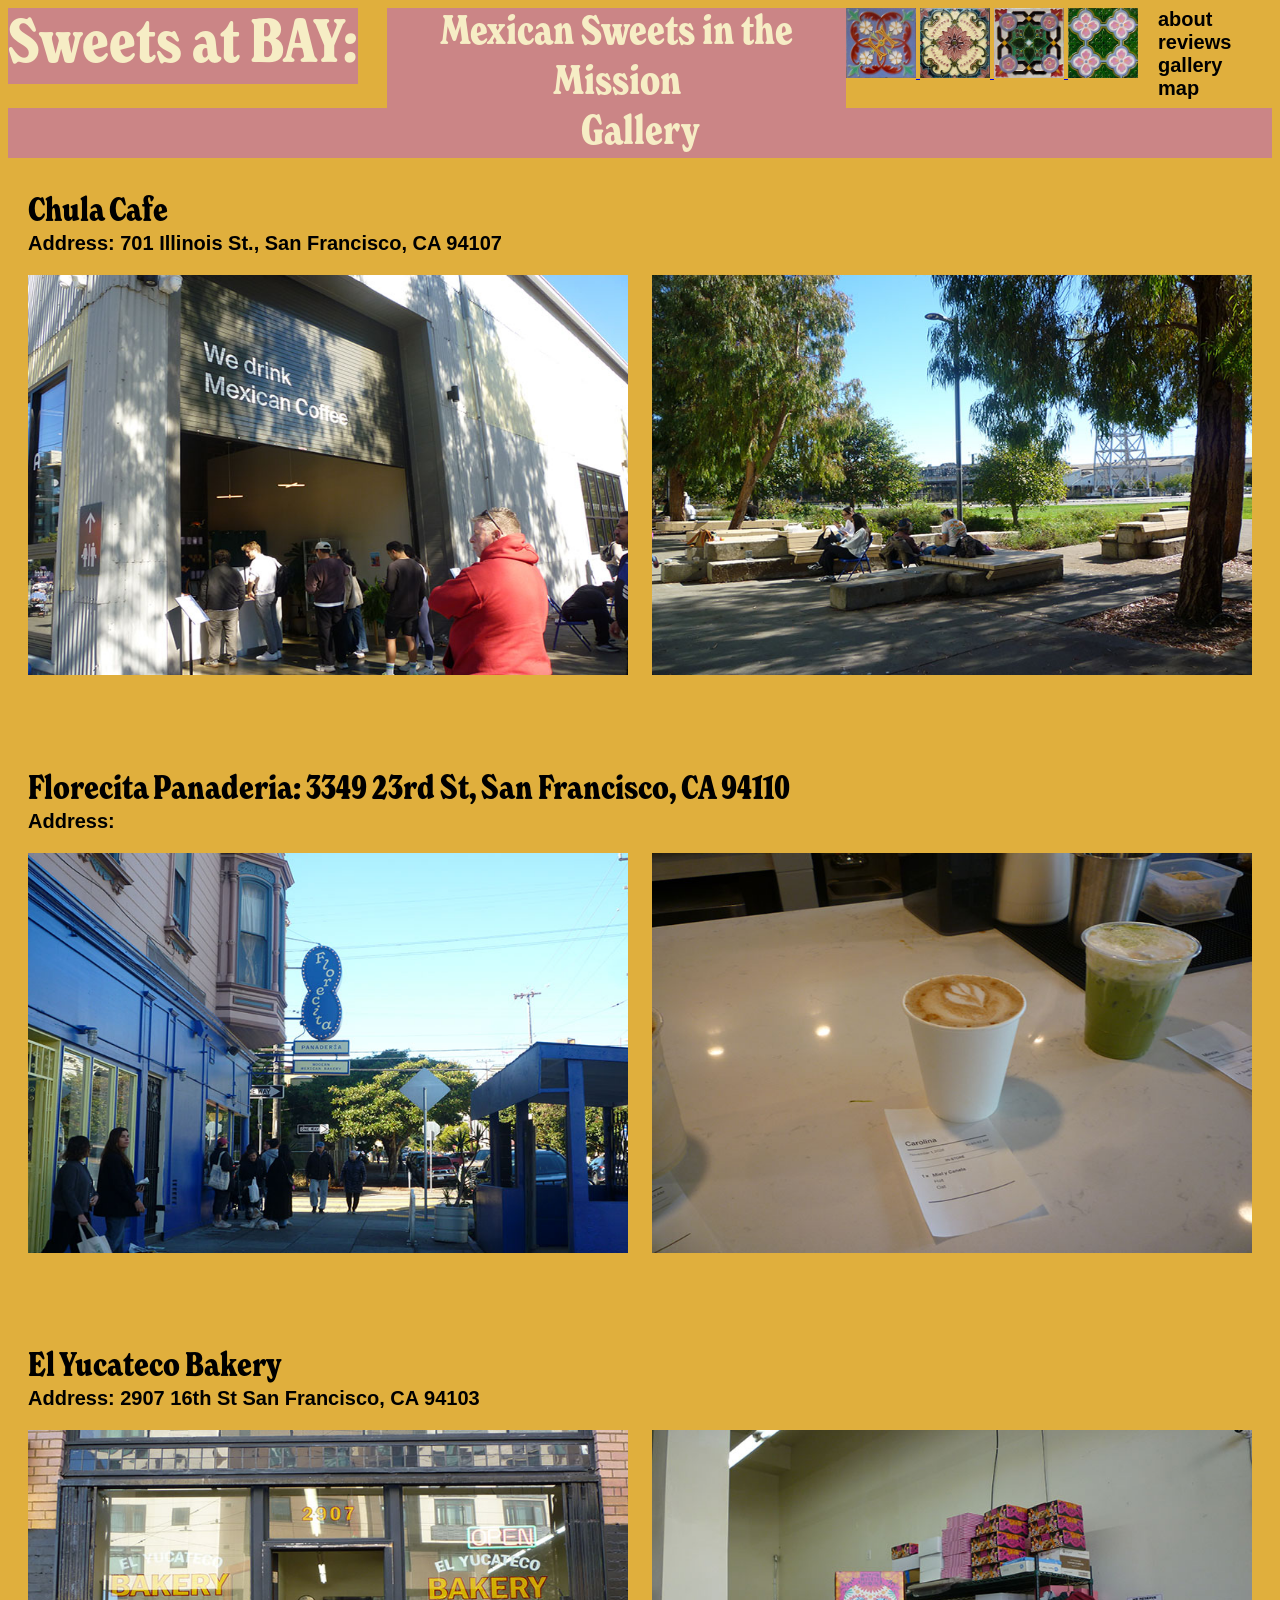
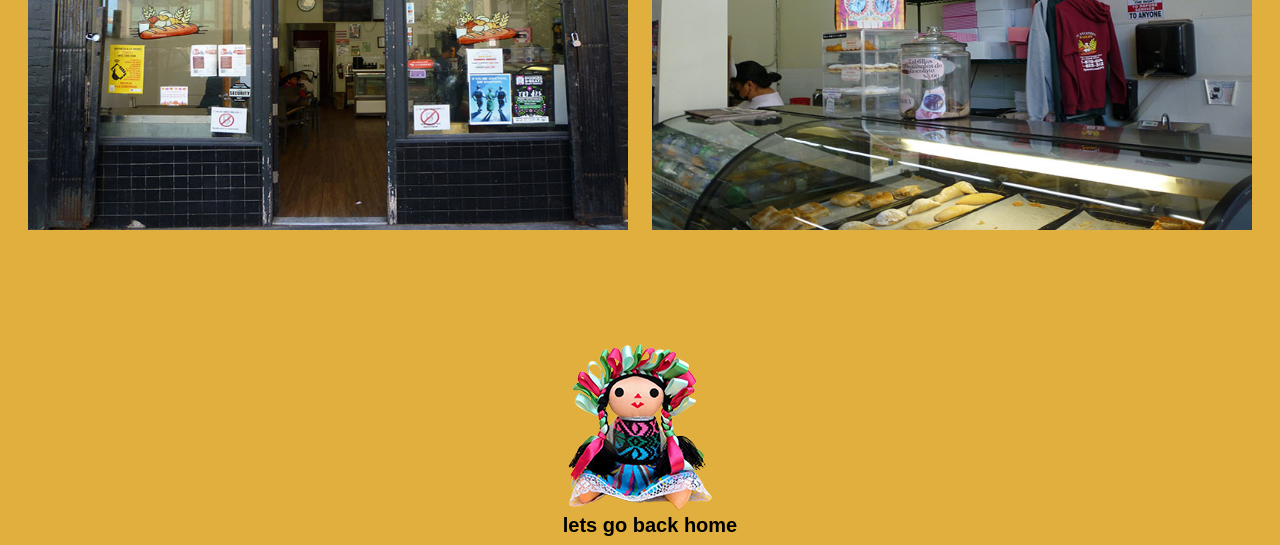
==== gallery.html @ a7af21f1 "first commit" ====
<!DOCTYPE html>
<html lang="en">
<head>
    <meta charset="UTF-8">
    <meta name="viewport" content="width=device-width, initial-scale=1.0">
    <title>Document</title>
    <link rel="stylesheet" href="css/style.css">
</head>

<header id="header-banner">
  <section id="left-column">
  <h5 id="headline-1">Sweets at BAY:</h5>
  </section>

  <section id="middle-column">
  <h6 id="headline-2">Mexican Sweets in the Mission</h6>
  </section>

  <section id="right-column">
  <a href="index.html">
    <img src="img/about.png" alt="tile for about" width="70" height="70">
  </a>
  <a href="reviews.html">
    <img src="img/reviews.png" alt="tile for reviews" width="70" height="70">
  </a>
  <a href="gallery.html">
    <img src="img/gallery.png" alt="tile for gallery" width="70" height="70">
  </a>
  <a href="map.html">
    <img src="img/map.png" alt="tile for map" width="70" height="70">
  </a>
  </section>
  
  <section id="right-column">
  <h4>about</h4>
  <h4>reviews</h4>
  <h4>gallery</h4>
  <h4>map</h4>
</section>
</header>

<h5>Gallery</h5>


<body>
  <h3>Chula Cafe</h3>
  <h4>Address: 701 Illinois St., San Francisco, CA 94107</h4>
    <div class="scroll-container">
  <img src="img/chula3.jpg" alt="concha and hot choco" width="600" height="400">
  <img src="img/chula2.jpg" alt="exterior" width="600" height="400">
  <img src="img/chula1.jpg" alt="storefront" width="600" height="400">
  <img src="img/chula4.jpg" alt="pastry case" width="600" height="400">
  <img src="img/chula5.jpg" alt="side exterior" width="600" height="400">
</div>
<br>
<br>
<h3>Florecita Panaderia: 3349 23rd St, San Francisco, CA 94110</h3>
<h4>Address: </h4>
<div class="scroll-container">
  <img src="img/flor3.jpg" alt="concha display case" width="600" height="400">
  <img src="img/flor2.jpg" alt="latte" width="600" height="400">
  <img src="img/flor1.jpg" alt="storefront" width="600" height="400">
  <img src="img/flor4.jpg" alt="communal interior" width="600" height="400">
  <img src="img/flor5.jpg" alt="entrance interior" width="600" height="400">
</div>
<br>
<br>
<h3>El Yucateco Bakery</h3>
<h4>Address: 2907 16th St San Francisco, CA 94103</h4>
<div class="scroll-container">
  <img src="img/yuca3.jpg" alt="concha and hot choco" width="600" height="400">
  <img src="img/yuca2.jpg" alt="exterior" width="600" height="400">
  <img src="img/yuca1.jpg" alt="storefront" width="600" height="400">
  <img src="img/yuca4.jpg" alt="pastry case" width="600" height="400">
  <img src="img/yuca5.jpg" alt="side exterior" width="600" height="400">
</div>
<br>
<br>
<br>
<br>
<br>
<footer>
<a href="index.html">
    <img src="img/lele.png" alt="icon for homepage">
  </a>
  <h4>lets go back home</h4>
  </footer>

</body>
</html>
---- css/style.css ----
@font-face {
  font-family: New Spirit;
  src: url(new-spirit-bold-condensed-wisabo/New\ Spirit\ Bold\ Condensed.otf); /* url of the font */
}

.geologica-uniquifier {
  font-family: "Geologica", sans-serif;
  font-optical-sizing: auto;
  font-weight: weight;
  font-style: normal;
}

h2 {
  background-color: #CB8586;
  text-align: center;
  font-family: New Spirit;
  color: #F6EDC5;
  font-size: 90pt;
  margin-bottom: 0px;
}

h1 {
  text-align: center;
  font-family: New Spirit;
  color: #F6EDC5;
  font-size: 64pt;
}
body {
  background-color: #E0AF3D;
}

nav {
  display: flex;
  justify-content: space-around;
  margin-bottom: 0px;
}
div.scroll-container {
  background-color: #E0AF3D;
  overflow: auto;
  white-space: nowrap;
  padding: 10px;
  margin-top: 0;
}

div.scroll-container img {
  padding: 10px;
}

h3 {
  font-size: 25pt;
  font-family: New Spirit;
  margin-bottom: 0;
  padding-left: 20px;
}

h4 {
  font-size: 15pt;
  font-family: "Geologica", sans-serif;
  margin-top: 0;
  margin-bottom: 0;
  padding-left: 20px;
}

h5 {
  background-color: #CB8586;
  text-align: center;
  font-family: New Spirit;
  color: #F6EDC5;
  font-size: 30pt;
  margin: 0px;
}

p {
  font-size: 15pt;
  font-family: "Geologica", sans-serif;
  margin-bottom: 0;
  padding-left: 20px;
}

footer {
  text-align: center;
}

#headline-1 {
  background-color: #CB8586;
  font-family: New Spirit;
  color: #F6EDC5;
  font-size: 45pt;
  margin: 0px;
  margin-right: 0%;
}

#headline-2 {
  background-color: #CB8586;
  font-family: New Spirit;
  color: #F6EDC5;
  font-size: 30pt;
  margin: 0px;
  margin-left: 6%;
  text-align: center;
}

#header-banner {
  display: flex;
  margin: 0;
}


.categories {
  margin-bottom: 100px;
}

img {
  align-items: center;
}
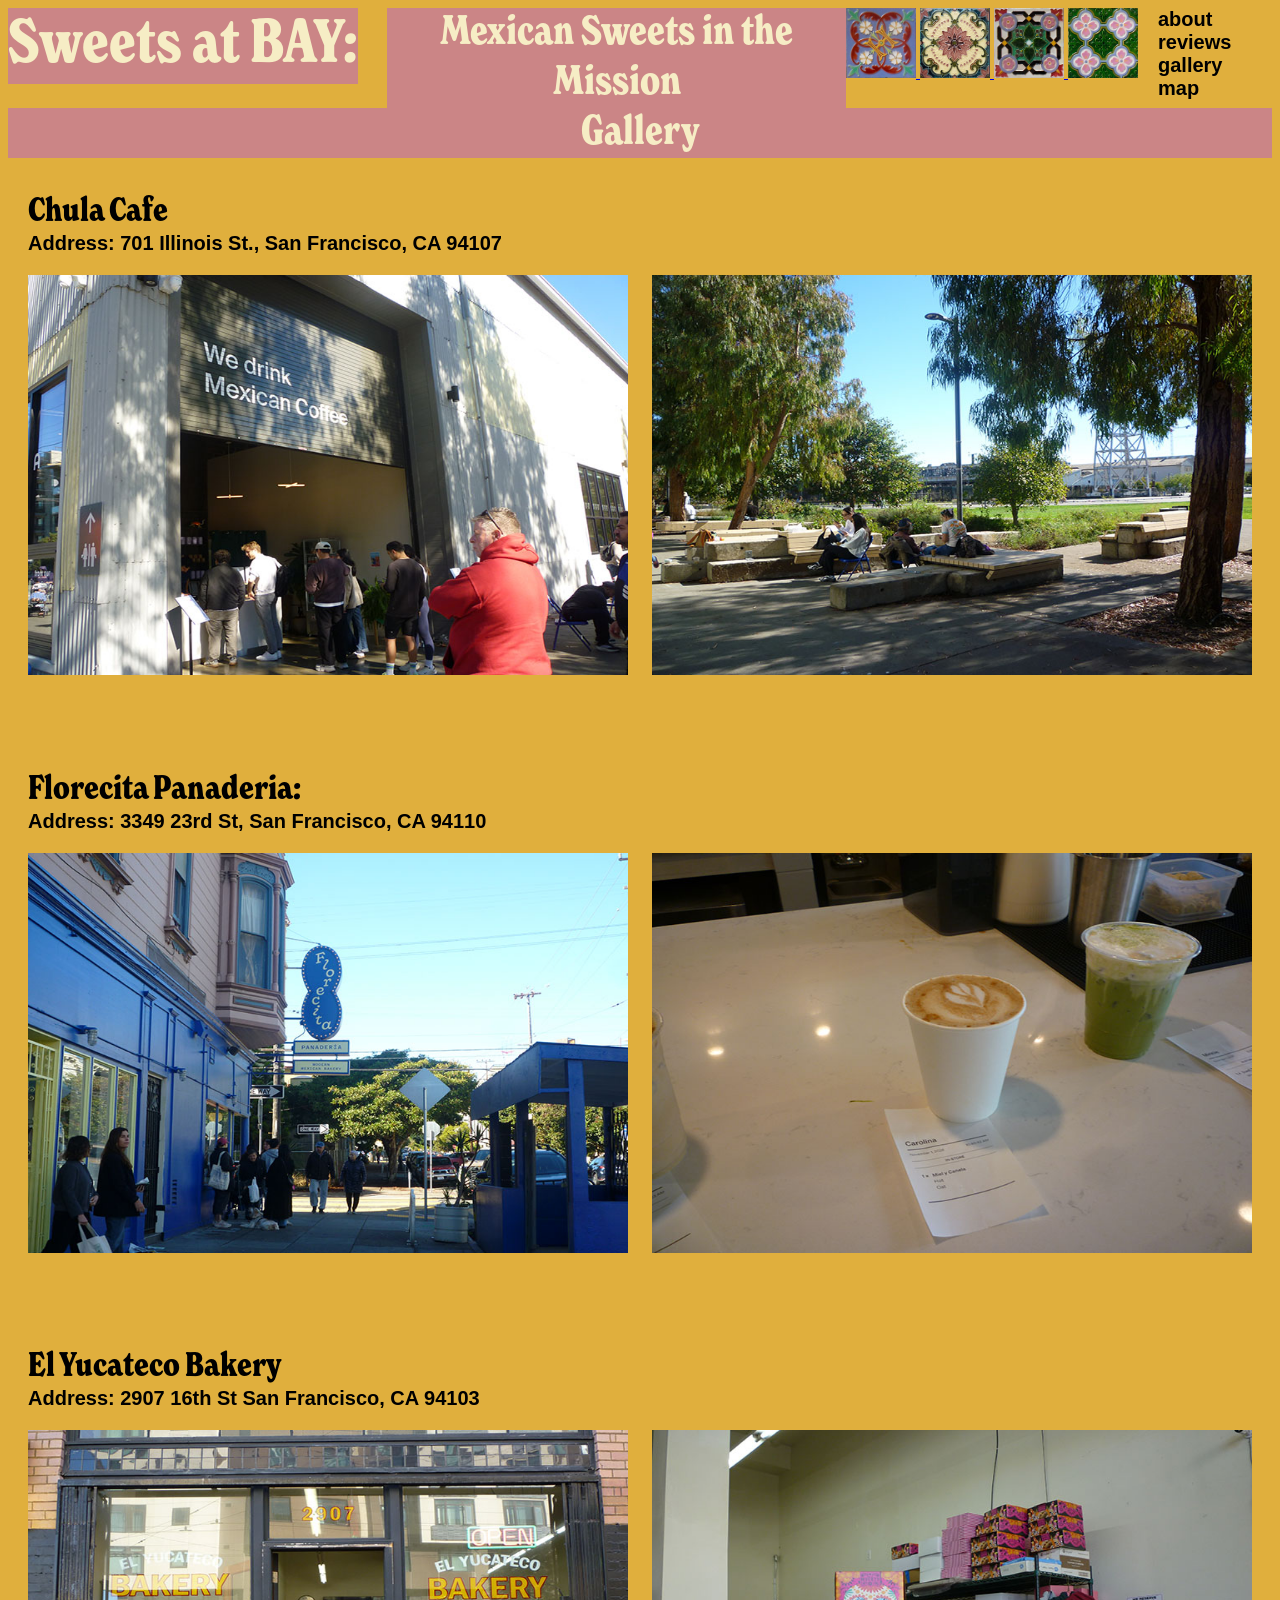
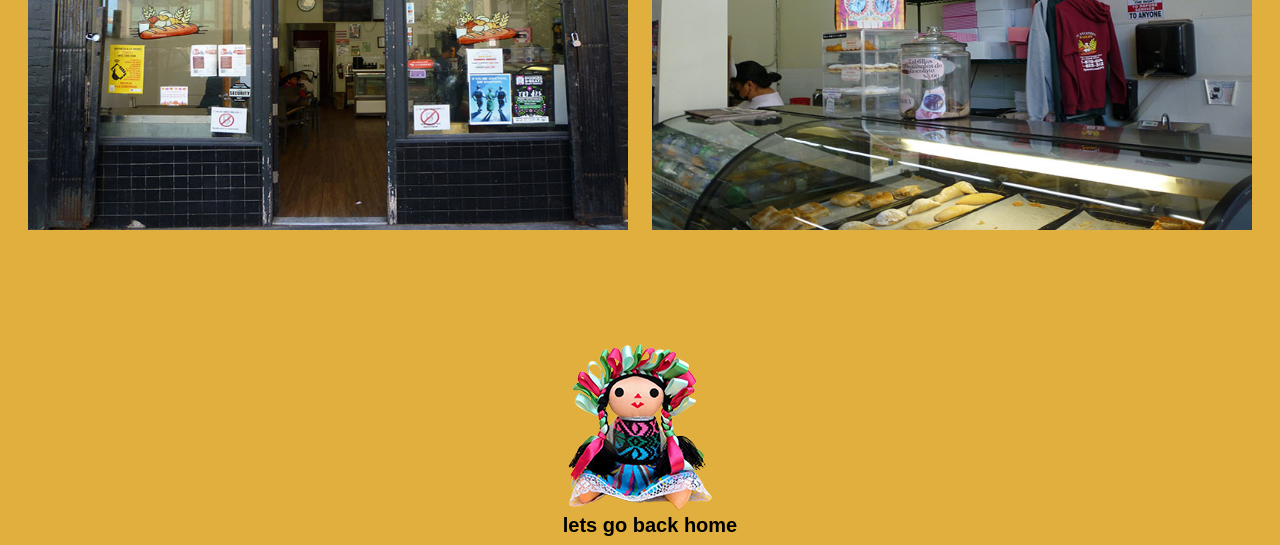
==== commit b0ba41fc: "updated heirearchy in one of titles" ====
--- a/gallery.html
+++ b/gallery.html
@@ -54,8 +54,8 @@
 </div>
 <br>
 <br>
-<h3>Florecita Panaderia: 3349 23rd St, San Francisco, CA 94110</h3>
-<h4>Address: </h4>
+<h3>Florecita Panaderia:</h3>
+<h4>Address: 3349 23rd St, San Francisco, CA 94110</h4>
 <div class="scroll-container">
   <img src="img/flor3.jpg" alt="concha display case" width="600" height="400">
   <img src="img/flor2.jpg" alt="latte" width="600" height="400">
